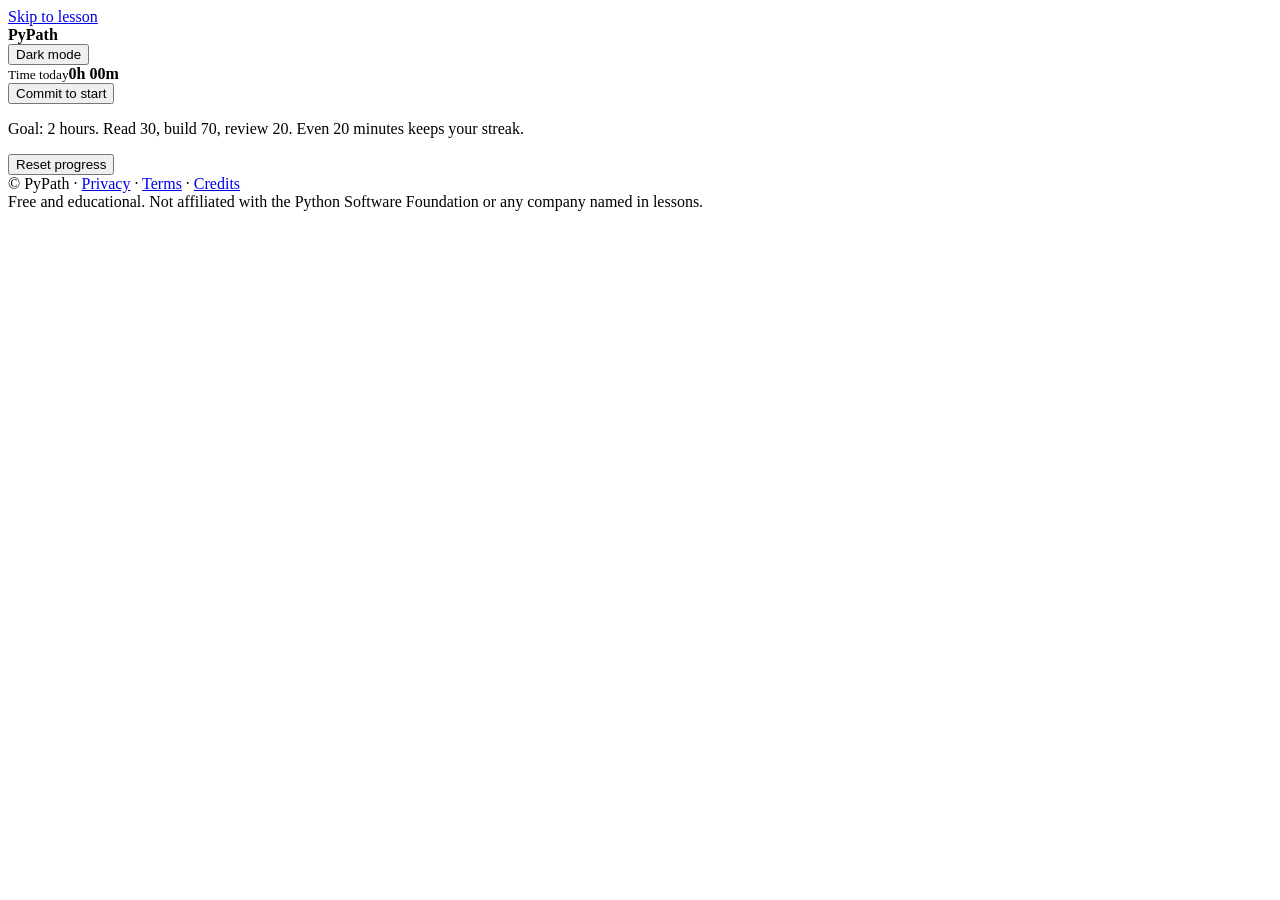
==== index.html @ f13ae998 "Change button text and fix meta tag duplication Updated button text and duplicated meta tags in inde" ====
<!doctype html><html lang="en"><head><meta charset="utf-8"><meta name="viewport" content="width=device-width,initial-scale=1"><title>PyPath – learn Python, one small step at a time</title>
<meta name="description" content="A free, plain-English Python course. Read, type, and build your own Jarvis voice assistant."><meta property="og:title" content="PyPath – learn Python step by step"><meta property="og:description" content="Free plain-English Python course that ends with your own Jarvis AI."><meta name="theme-color" content="#111214">
<link rel="icon" href="data:image/svg+xml,%3Csvg xmlns='http://www.w3.org/2000/svg' viewBox='0 0 32 32'%3E%3Crect width='32' height='32' fill='%23111214'/%3E%3Crect x='8' y='8' width='16' height='16' fill='%23ffb938'/%3E%3C/svg%3E"><link rel="stylesheet" href="style.css"><script src="theme.js"></script></head><body>
<a class="skip" href="#view">Skip to lesson</a>
<header><b class="logo">PyPath<i></i></b><span id="hi"></span><div class="stats"><span id="streak"></span><span id="lvl"></span><button id="th" class="link" aria-label="Switch light or dark mode">Dark mode</button></div></header>
<main><aside><div class="tb"><div class="cell"><small>Time today</small><b id="time">0h 00m</b></div><div class="ruler" aria-hidden="true"><i id="fill"></i></div>
<button id="go" class="big">Commit to start</button><p class="hint">Goal: 2 hours. Read 30, build 70, review 20. Even 20 minutes keeps your streak.</p></div>
<nav id="nav" aria-label="Lessons"></nav><button id="rs" class="link">Reset progress</button></aside><section id="view"><noscript>PyPath needs JavaScript turned on to show lessons.</noscript></section></main>
<footer>© PyPath · <a href="legal.html#privacy">Privacy</a> · <a href="legal.html#terms">Terms</a> · <a href="legal.html#credits">Credits</a><br>Free and educational. Not affiliated with the Python Software Foundation or any company named in lessons.</footer>
<div id="ob" hidden><div class="sheet" role="dialog" aria-modal="true" aria-labelledby="obt"><h2 id="obt">Welcome. Let's set up your desk.</h2>
<label for="nm">What should I call you?</label><input id="nm" maxlength="30" autocomplete="given-name" placeholder="Your first name">
<label class="agree"><input type="checkbox" id="ag"><span>I have read and agree to the <a href="legal.html#terms" target="_blank" rel="noopener">Terms</a> and <a href="legal.html#privacy" target="_blank" rel="noopener">Privacy Notice</a>. I understand my progress is saved only in this browser.</span></label>
<button id="start" class="big" disabled>Start learning</button></div></div>
<div id="lock" hidden><div role="dialog" aria-modal="true" aria-labelledby="lt"><h2 id="lt">Ready?</h2><p>Press and hold the button below until it fills up. Your lesson opens and your 2-hour timer starts.</p><button id="hold" class="big"><span>Hold to commit</span></button><p class="hint">Hold for about one second. Let go early and it resets.</p></div></div>
<script src="data.js"></script><script src="extra.js"></script><script src="app.js"></script></body></html>
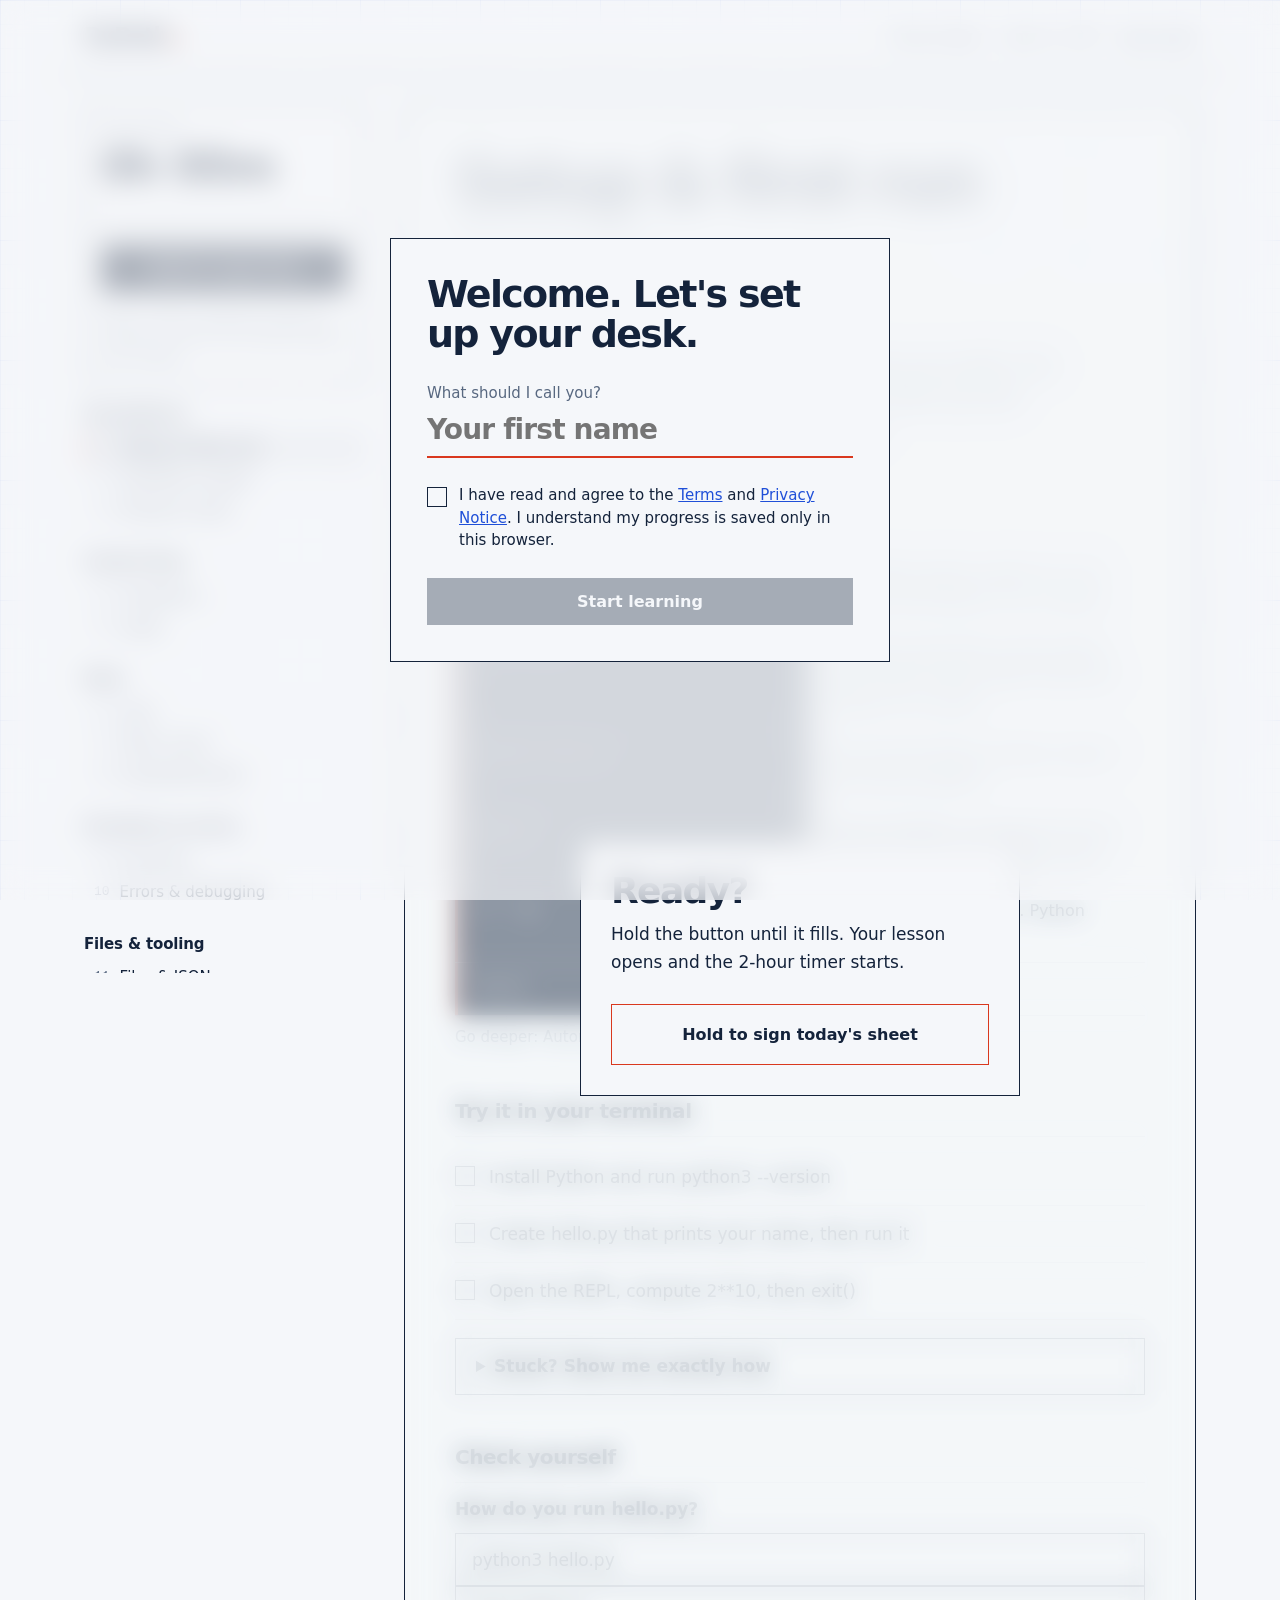
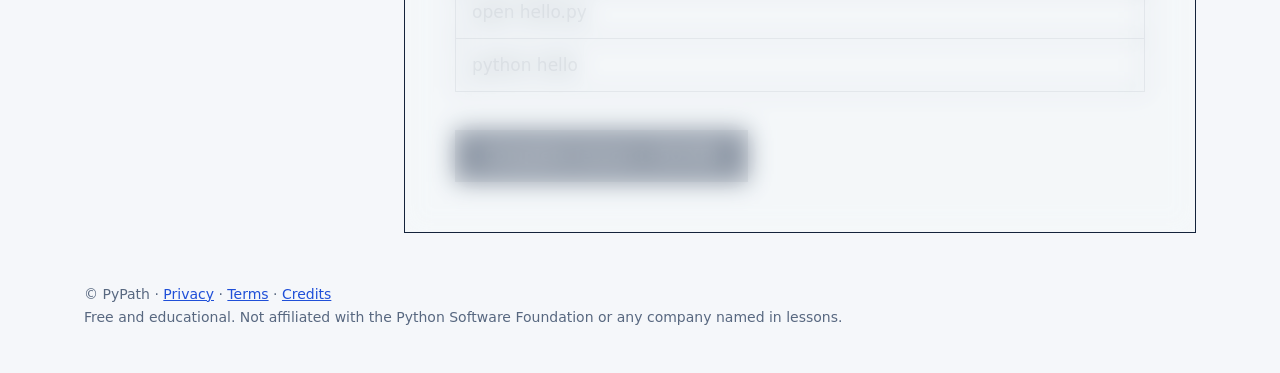
==== commit 8c83f311: "Initial commit" ====
--- a/index.html
+++ b/index.html
@@ -1,15 +1,14 @@
 <!doctype html><html lang="en"><head><meta charset="utf-8"><meta name="viewport" content="width=device-width,initial-scale=1"><title>PyPath – learn Python, one small step at a time</title>
-<meta name="description" content="A free, plain-English Python course. Read, type, and build your own Jarvis voice assistant."><meta property="og:title" content="PyPath – learn Python step by step"><meta property="og:description" content="Free plain-English Python course that ends with your own Jarvis AI."><meta name="theme-color" content="#111214">
-<link rel="icon" href="data:image/svg+xml,%3Csvg xmlns='http://www.w3.org/2000/svg' viewBox='0 0 32 32'%3E%3Crect width='32' height='32' fill='%23111214'/%3E%3Crect x='8' y='8' width='16' height='16' fill='%23ffb938'/%3E%3C/svg%3E"><link rel="stylesheet" href="style.css"><script src="theme.js"></script></head><body>
+<meta name="description" content="A free, plain-English Python course. Read, type, and build your own Jarvis voice assistant."><meta property="og:title" content="PyPath – learn Python step by step"><meta property="og:description" content="Free plain-English Python course that ends with your own Jarvis AI."><meta name="theme-color" content="#0c1f3a">
+<link rel="icon" href="data:image/svg+xml,%3Csvg xmlns='http://www.w3.org/2000/svg' viewBox='0 0 32 32'%3E%3Crect width='32' height='32' fill='%230c1f3a'/%3E%3Crect x='8' y='8' width='16' height='16' fill='%23ffb938'/%3E%3C/svg%3E"><link rel="stylesheet" href="style.css"><script src="theme.js"></script></head><body>
 <a class="skip" href="#view">Skip to lesson</a>
 <header><b class="logo">PyPath<i></i></b><span id="hi"></span><div class="stats"><span id="streak"></span><span id="lvl"></span><button id="th" class="link" aria-label="Switch light or dark mode">Dark mode</button></div></header>
 <main><aside><div class="tb"><div class="cell"><small>Time today</small><b id="time">0h 00m</b></div><div class="ruler" aria-hidden="true"><i id="fill"></i></div>
-<button id="go" class="big">Commit to start</button><p class="hint">Goal: 2 hours. Read 30, build 70, review 20. Even 20 minutes keeps your streak.</p></div>
+<button id="go" class="big">Hold to sign first</button><p class="hint">Goal: 2 hours. Read 30, build 70, review 20. Even 20 minutes keeps your streak.</p></div>
 <nav id="nav" aria-label="Lessons"></nav><button id="rs" class="link">Reset progress</button></aside><section id="view"><noscript>PyPath needs JavaScript turned on to show lessons.</noscript></section></main>
 <footer>© PyPath · <a href="legal.html#privacy">Privacy</a> · <a href="legal.html#terms">Terms</a> · <a href="legal.html#credits">Credits</a><br>Free and educational. Not affiliated with the Python Software Foundation or any company named in lessons.</footer>
 <div id="ob" hidden><div class="sheet" role="dialog" aria-modal="true" aria-labelledby="obt"><h2 id="obt">Welcome. Let's set up your desk.</h2>
 <label for="nm">What should I call you?</label><input id="nm" maxlength="30" autocomplete="given-name" placeholder="Your first name">
 <label class="agree"><input type="checkbox" id="ag"><span>I have read and agree to the <a href="legal.html#terms" target="_blank" rel="noopener">Terms</a> and <a href="legal.html#privacy" target="_blank" rel="noopener">Privacy Notice</a>. I understand my progress is saved only in this browser.</span></label>
 <button id="start" class="big" disabled>Start learning</button></div></div>
-<div id="lock" hidden><div role="dialog" aria-modal="true" aria-labelledby="lt"><h2 id="lt">Ready?</h2><p>Press and hold the button below until it fills up. Your lesson opens and your 2-hour timer starts.</p><button id="hold" class="big"><span>Hold to commit</span></button><p class="hint">Hold for about one second. Let go early and it resets.</p></div></div>
 <script src="data.js"></script><script src="extra.js"></script><script src="app.js"></script></body></html>
--- a/style.css
+++ b/style.css
@@ -0,0 +1,61 @@
+:root{--paper:#f5f7fa;--grid:rgba(31,79,216,.07);--grid2:rgba(31,79,216,.15);--ink:#14233b;--mut:#586880;--acc:#d9381e;--blu:#1f4fd8;--code:#0f1d33;--line:rgba(20,35,59,.2)}
+[data-theme=dark]{--paper:#111214;--grid:rgba(255,255,255,.035);--grid2:rgba(255,255,255,.07);--ink:#ececee;--mut:#8e9097;--acc:#ffb938;--blu:#8fc7a4;--code:#0a0b0c;--line:rgba(255,255,255,.14)}
+html{color-scheme:light}[data-theme=dark]{color-scheme:dark}
+::-webkit-scrollbar{width:12px;height:12px}
+::-webkit-scrollbar-track,::-webkit-scrollbar-corner{background:transparent}
+::-webkit-scrollbar-button{display:none;width:0;height:0}
+::-webkit-scrollbar-thumb{background:color-mix(in srgb,var(--ink) 32%,transparent);background-clip:content-box;border:4px solid transparent;border-radius:12px}
+::-webkit-scrollbar-thumb:hover,::-webkit-scrollbar-thumb:active{background:var(--acc);background-clip:content-box}
+@supports not selector(::-webkit-scrollbar){*{scrollbar-width:thin;scrollbar-color:color-mix(in srgb,var(--ink) 35%,transparent) transparent}}
+*{box-sizing:border-box}html{background:var(--paper)}
+body{margin:0;color:var(--ink);font:17px/1.65 system-ui,-apple-system,"Segoe UI",Roboto,sans-serif;background-color:var(--paper);background-image:linear-gradient(var(--grid) 1px,transparent 1px),linear-gradient(90deg,var(--grid) 1px,transparent 1px),linear-gradient(var(--grid2) 1px,transparent 1px),linear-gradient(90deg,var(--grid2) 1px,transparent 1px);background-size:24px 24px,24px 24px,120px 120px,120px 120px;background-attachment:fixed}
+header{display:flex;align-items:center;gap:18px;flex-wrap:wrap;max-width:1160px;margin:0 auto;padding:18px 24px;border-bottom:1.5px solid var(--ink)}
+.logo{font-size:23px;letter-spacing:-.05em;font-weight:800}.logo i{display:inline-block;width:8px;height:8px;background:var(--acc);margin-left:3px}
+#hi{color:var(--mut)}.stats{margin-left:auto;display:flex;gap:20px;align-items:center;color:var(--mut);font-size:15px;flex-wrap:wrap}
+main{display:grid;grid-template-columns:280px minmax(0,1fr);gap:40px;max-width:1160px;margin:0 auto;padding:30px 24px 40px}
+aside{position:sticky;top:16px;align-self:start;max-height:calc(100vh - 32px);overflow:auto}
+.tb{border:1.5px solid var(--ink);background:var(--paper)}.cell{padding:14px 16px 6px}.cell small{display:block;color:var(--mut);font-size:14px}
+.cell b{font-size:44px;line-height:1.1;letter-spacing:-.04em;font-weight:800;font-variant-numeric:tabular-nums}
+.ruler{position:relative;height:24px;margin:8px 16px 16px;border-bottom:1.5px solid var(--ink);background:repeating-linear-gradient(90deg,var(--ink) 0 1px,transparent 1px 12.5%) left bottom/100% 10px no-repeat}
+#fill{position:absolute;left:0;bottom:-1.5px;height:6px;width:0;background:var(--acc);transition:width .6s}
+.hint{font-size:14px;color:var(--mut);margin:0;padding:0 16px 14px;line-height:1.45}
+.big{padding:13px 22px;border:1.5px solid var(--ink);background:var(--ink);color:var(--paper);font:700 16px/1.2 system-ui,sans-serif;cursor:pointer}
+.big:hover:not(:disabled){background:var(--acc);border-color:var(--acc)}.big:disabled{opacity:.35;cursor:not-allowed}
+.tb .big{display:block;width:calc(100% - 32px);margin:0 16px 14px}
+nav h4{margin:24px 0 6px;font-size:15px;letter-spacing:-.01em}nav h4:first-child{margin-top:20px}
+nav a{display:flex;gap:10px;padding:5px 8px;font-size:15px;line-height:1.4;cursor:pointer;border-left:2px solid transparent}
+nav a i{font:normal 13px ui-monospace,Menlo,monospace;color:var(--mut);padding-top:2px}nav a:hover{background:color-mix(in srgb,var(--ink) 6%,transparent)}
+nav a.on{border-left-color:var(--acc);background:color-mix(in srgb,var(--ink) 8%,transparent);font-weight:600}
+nav a.ok::after{content:"done";margin-left:auto;font-size:12px;color:var(--blu)}
+.link{background:none;border:0;padding:0;color:var(--mut);font:inherit;font-size:14px;cursor:pointer;text-decoration:underline;text-underline-offset:3px}.link:hover{color:var(--ink)}#rs{margin-top:18px}
+#view{position:relative;min-width:0;overflow:hidden;padding:46px 50px 50px;border:1.5px solid var(--ink);background:color-mix(in srgb,var(--paper) 86%,transparent);backdrop-filter:blur(8px);-webkit-backdrop-filter:blur(8px)}
+.num{position:absolute;right:22px;top:-6px;font-size:clamp(110px,17vw,200px);line-height:1;font-weight:800;letter-spacing:-.06em;color:transparent;-webkit-text-stroke:1.5px var(--grid2);pointer-events:none;user-select:none}
+#view h1{position:relative;margin:0;font-size:clamp(34px,5vw,60px);line-height:1.02;letter-spacing:-.045em;font-weight:800;max-width:15ch}
+.meta{position:relative;margin:12px 0 0;color:var(--mut);font-size:15px}
+#view h3{margin:46px 0 12px;padding-bottom:8px;font-size:20px;letter-spacing:-.02em;border-bottom:1px solid var(--line)}
+p{max-width:64ch;margin:.6em 0}.say{font-size:21px;line-height:1.55;max-width:46ch}.ref{color:var(--mut);font-size:15px}
+code{font:.88em ui-monospace,"SF Mono",Menlo,Consolas,monospace;background:color-mix(in srgb,var(--blu) 13%,transparent);padding:1px 6px}
+pre{margin:10px 0;padding:14px 18px;overflow:auto;background:var(--code);color:#ececee;border-left:3px solid var(--acc);font:14.5px/1.6 ui-monospace,"SF Mono",Menlo,Consolas,monospace}
+.ln{display:grid;grid-template-columns:minmax(0,1.05fr) minmax(0,1fr);border-bottom:1px solid var(--line)}.ln pre{margin:0}.ln p{margin:0;padding:12px 0 12px 22px;max-width:none;font-size:16px}
+.task{display:flex;gap:14px;padding:14px 0;border-bottom:1px solid var(--line);cursor:pointer}
+input[type=checkbox]{appearance:none;-webkit-appearance:none;flex:none;width:20px;height:20px;margin:3px 0 0;border:1.5px solid var(--ink);display:grid;place-items:center;cursor:pointer;background:transparent}
+input[type=checkbox]:checked{background:var(--blu);border-color:var(--blu)}input[type=checkbox]:checked::after{content:"";width:5px;height:10px;border:solid var(--paper);border-width:0 2px 2px 0;transform:translate(0,-1px) rotate(45deg)}
+.task:has(input:checked) span{color:var(--mut);text-decoration:line-through 1.5px}
+.opt{display:block;width:100%;text-align:left;padding:12px 16px;margin-bottom:-1.5px;border:1.5px solid var(--ink);background:transparent;color:inherit;font:inherit;cursor:pointer}
+.opt:hover{background:color-mix(in srgb,var(--ink) 6%,transparent)}.opt.right{background:color-mix(in srgb,var(--blu) 22%,transparent);border-color:var(--blu)}.opt.wrong{background:color-mix(in srgb,var(--acc) 22%,transparent);border-color:var(--acc)}
+#fin{margin-top:40px;padding:15px 28px}
+.how{margin:18px 0;padding:0 20px;border:1.5px solid var(--ink)}.how summary{cursor:pointer;padding:13px 0;font-weight:700}.how[open] summary{border-bottom:1px solid var(--line);margin-bottom:8px}
+#lock{position:absolute;inset:0;z-index:3;display:grid;place-items:center;padding:20px;background:color-mix(in srgb,var(--paper) 55%,transparent);backdrop-filter:blur(12px) saturate(1.2);-webkit-backdrop-filter:blur(12px) saturate(1.2)}
+#lock>div{max-width:440px;padding:30px;border:1.5px solid var(--ink);background:var(--paper)}#lock h2{margin:0 0 8px;font-size:36px;line-height:1.05;letter-spacing:-.045em}
+#hold{position:relative;overflow:hidden;width:100%;margin-top:18px;padding:20px;background:transparent;color:var(--ink);border-color:var(--acc);touch-action:none;user-select:none;-webkit-user-select:none;-webkit-touch-callout:none}
+#hold::before{content:"";position:absolute;inset:0;background:var(--acc);opacity:.3;transform-origin:left;transform:scaleX(var(--p,0))}#hold span{position:relative}
+#ob{position:fixed;inset:0;z-index:20;display:grid;place-items:center;padding:20px;background:color-mix(in srgb,var(--paper) 68%,transparent);backdrop-filter:blur(14px);-webkit-backdrop-filter:blur(14px)}#ob[hidden]{display:none}
+.sheet{width:min(500px,100%);padding:36px;border:1.5px solid var(--ink);background:var(--paper)}.sheet h2{margin:0 0 26px;font-size:38px;line-height:1.05;letter-spacing:-.045em}
+.sheet label{display:block;color:var(--mut);font-size:15px}.sheet input[type=text],#nm{width:100%;padding:8px 0 10px;border:0;border-bottom:2px solid var(--ink);background:transparent;color:inherit;font:700 28px system-ui,sans-serif;letter-spacing:-.03em;outline:none}#nm:focus{border-color:var(--acc)}
+.agree{display:flex!important;gap:12px;margin:26px 0;color:var(--ink)!important;font-size:15px!important;line-height:1.5}.agree a,footer a,.doc a{color:var(--blu)}.sheet .big{width:100%}
+.skip{position:absolute;left:-999px;top:8px;z-index:30;background:var(--acc);color:var(--paper);padding:8px 14px}.skip:focus{left:10px}
+footer{max-width:1160px;margin:0 auto;padding:10px 24px 44px;color:var(--mut);font-size:14px}
+:focus-visible{outline:3px solid var(--acc);outline-offset:3px}
+.doc{max-width:780px;margin:0 auto;padding:34px 20px}.glass{border:1.5px solid var(--ink);background:color-mix(in srgb,var(--paper) 88%,transparent);padding:28px 32px;margin-bottom:24px}.doc h1{margin:0 0 12px;font-size:46px;letter-spacing:-.045em}.doc h2{margin:0 0 12px;font-size:28px;letter-spacing:-.03em}.doc li{margin:8px 0}
+@media(max-width:820px){main{grid-template-columns:1fr;padding:16px}aside{position:static;max-height:none}nav{max-height:240px;overflow:auto}#view{padding:28px 20px 34px}.ln{grid-template-columns:1fr}.ln p{padding:10px 0 12px}.num{opacity:.6}.sheet{padding:26px}}
+@media(prefers-reduced-motion:reduce){*{transition:none!important}}
